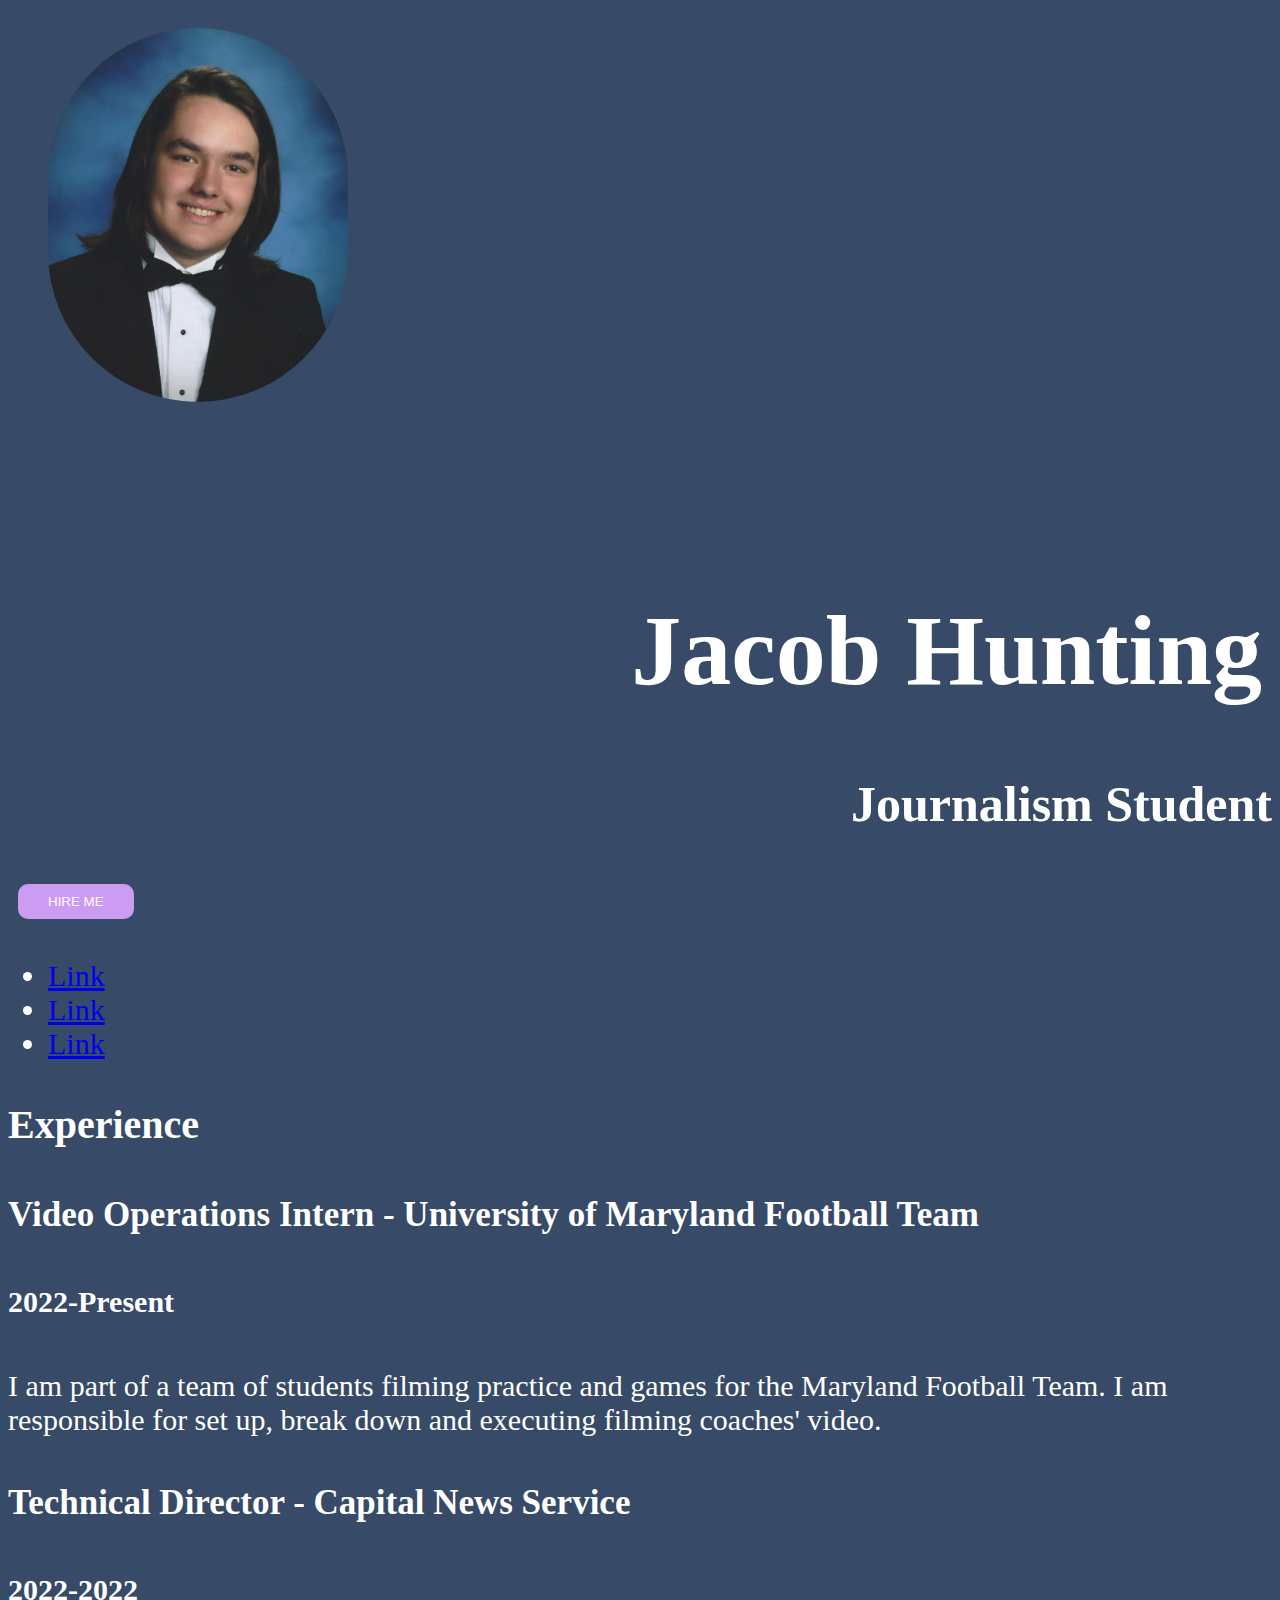
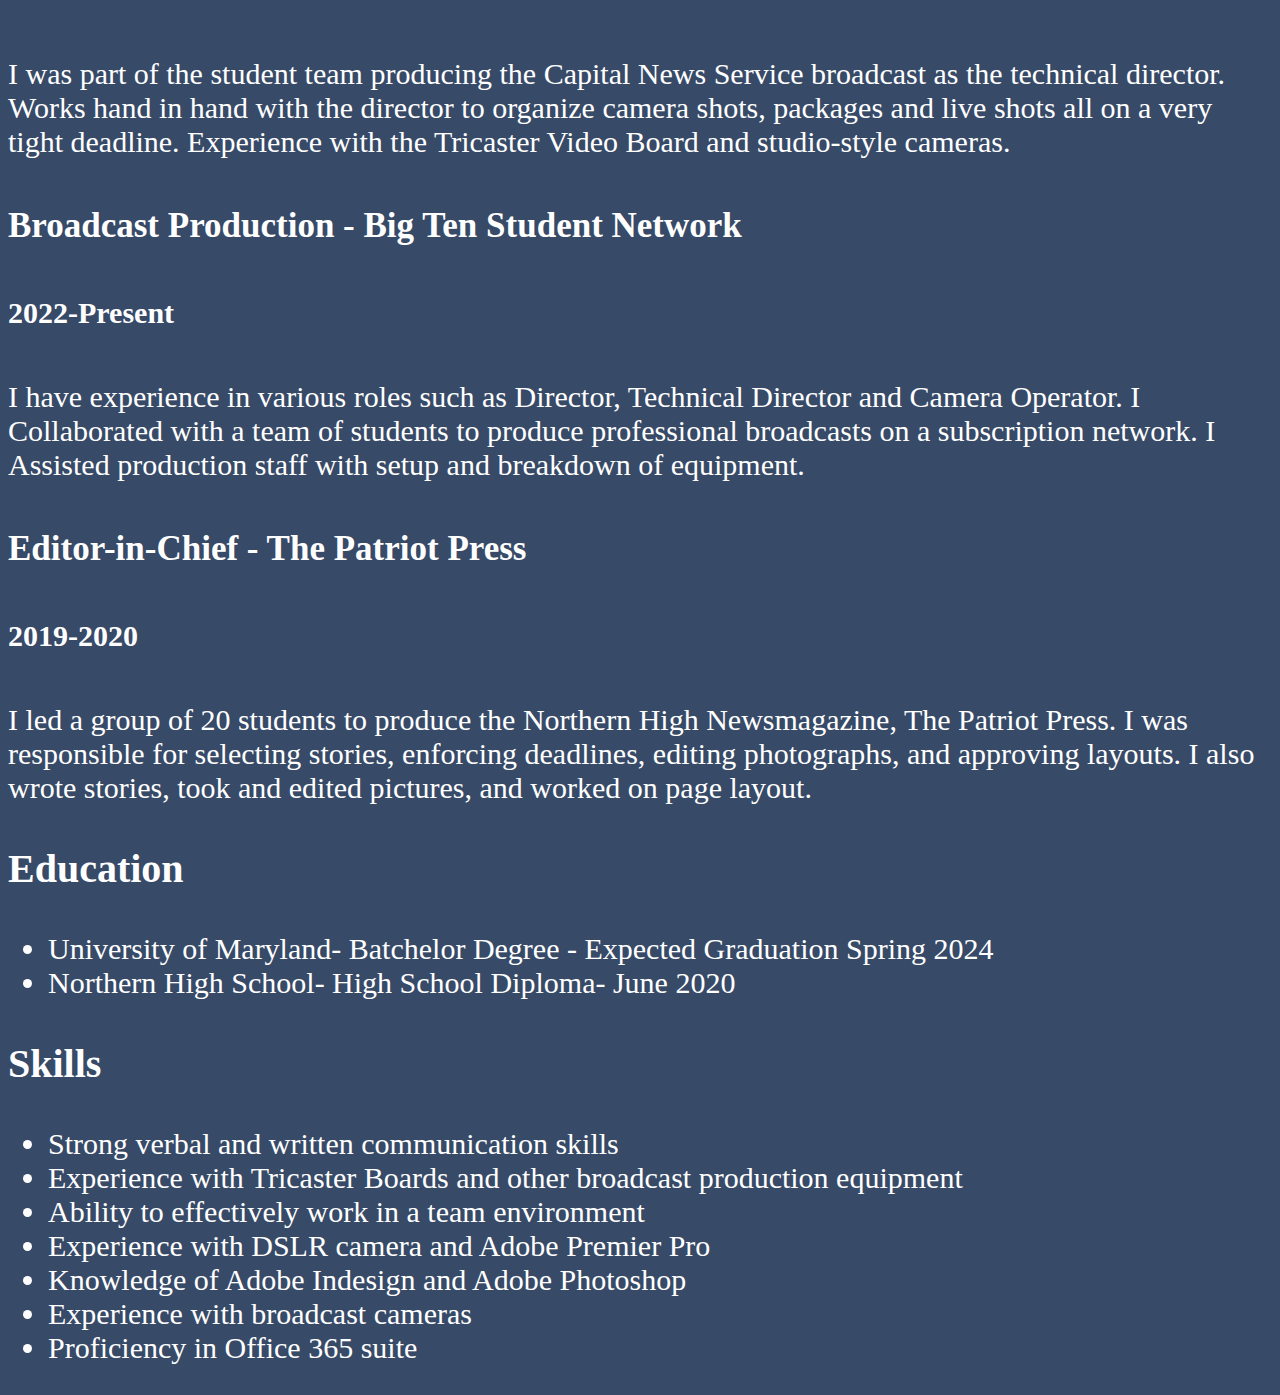
==== online-portfolio-project/index.html @ 9fa2f592 "resume" ====
<!DOCTYPE html>
<html lang="en">
<head>
<link href="style.css" rel="stylesheet">    
    
</head>
    
<body>
    <div class="container-fluid">
        <div class="row">
            
            <div class="col-4"> 
            <img src="jacob%20grad%20.jpg" 
            alt="Jacob Hunting Headshot" 
            class="headshot"></div>
            </div>
            
            
            <div class="col-8">
            <h1> Jacob Hunting</h1>
            <h2>Journalism Student</h2>
            </div>
        </div>
    <button id="button"><a href="mailto:jwhunting30@gmail.com">Hire Me</a></button>
        
    <ul class="nav">
  <li class="nav-item">
    <a class="nav-link" href="#">Link</a>
  </li>
  <li class="nav-item">
    <a class="nav-link" href="#">Link</a>
  </li>
  <li class="nav-item">
    <a class="nav-link" href="#">Link</a>
  </li>
</ul>

      <h3>Experience</h3>
      
            <h4>Video Operations Intern - University of Maryland Football Team</h4>
            <h5>2022-Present</h5>
            <p>I am part of a team of students filming practice and games for the Maryland Football Team. 
               I am responsible for set up, break down and executing filming coaches' video.
            </p>
      
            <h4>Technical Director - Capital News Service</h4>
            <h5>2022-2022</h5>
            <p> I was part of the student team producing the Capital News Service broadcast as the technical director. Works hand in hand with the director to organize camera shots, packages and live shots all on a very tight deadline. Experience with the Tricaster Video Board and studio-style cameras.
            </p>
      
            <h4>Broadcast Production - Big Ten Student Network</h4>
            <h5>2022-Present</h5>
            <p> I have experience in various roles such as Director, Technical Director and Camera Operator. 
                I Collaborated with a team of students to produce professional broadcasts on a subscription network.
                 I Assisted production staff with setup and breakdown of equipment.
            </p>
      
            <h4>Editor-in-Chief - The Patriot Press</h4>
            <h5>2019-2020</h5>
            <p>I led a group of 20 students to produce the Northern High Newsmagazine, The Patriot Press.
               I was responsible for selecting stories, enforcing deadlines, editing photographs, and approving layouts.
               I also wrote stories, took and edited pictures, and worked on page layout.
            </p>
      
      <h3>Education</h3>
      <ul>
        <li>University of Maryland- Batchelor Degree - Expected Graduation Spring 2024</li>
        <li> Northern High School- High School Diploma- June 2020 </li>
      </ul>
      
      <h3>Skills</h3>
      <ul>
        <li>Strong verbal and written communication skills</li>
        <li>Experience with Tricaster Boards and other broadcast production equipment</li>
        <li>Ability to effectively work in a team environment</li> 
        <li>Experience with DSLR camera and Adobe Premier Pro</li>
        <li>Knowledge of Adobe Indesign and Adobe Photoshop</li>
        <li>Experience with broadcast cameras </li>
        <li>Proficiency in Office 365 suite</li>
      </ul>
      <ul>
    
    
    
    
    
    
    
</body>
---- online-portfolio-project/style.css ----
h1 {
    
font-size:100px;
padding:100px 10px 0px 0px;
text-align:right;
color:white
}
h2{
    font-size:50px;
    text-align: right;
    color:white;
}
h3{
    font-size:40px;
    text-align: left;
    color:white
}
h4{
    font-size:35px;
    text-align: left;
    color:white
}
h5{
    font-size: 30px;
    text-align: left;
    color:white;
}
p{
    font-size:30px;
    text-align: left;
    color:white;
}
ul{
    font-size:30px;
    color:white;
}
body{
    background-color: #374A67;
}
.headshot {
    width:300px;
    padding:0px;
    margin:20px 0px 20px 40px;
    border-radius: 500px;
}
#button {
    background-color:#CB9CF2;
    border:0px;
    border-radius: 10px;
    padding:10px 30px 10px 30px;
    text-transform:uppercase;
    margin:10px;
    text-align: right
}

#button a {
    color:white;
    text-decoration: none;
}
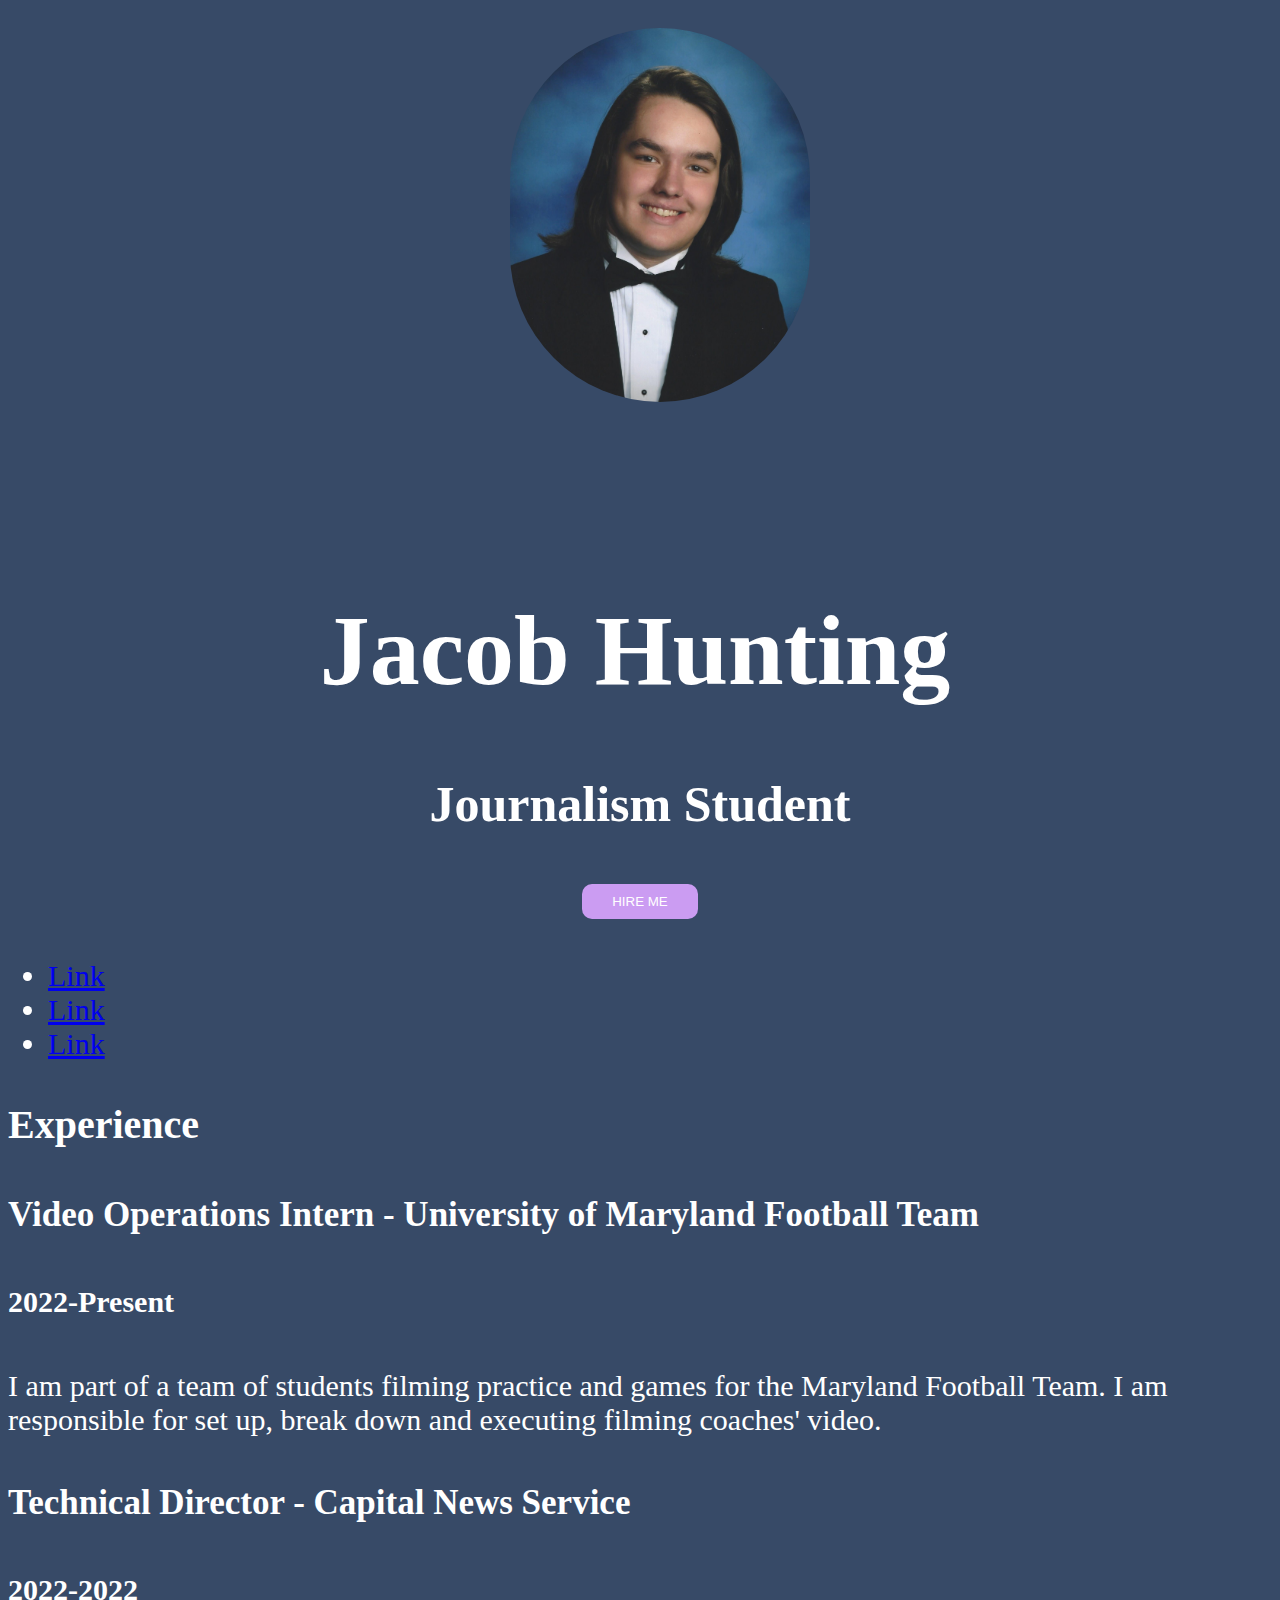
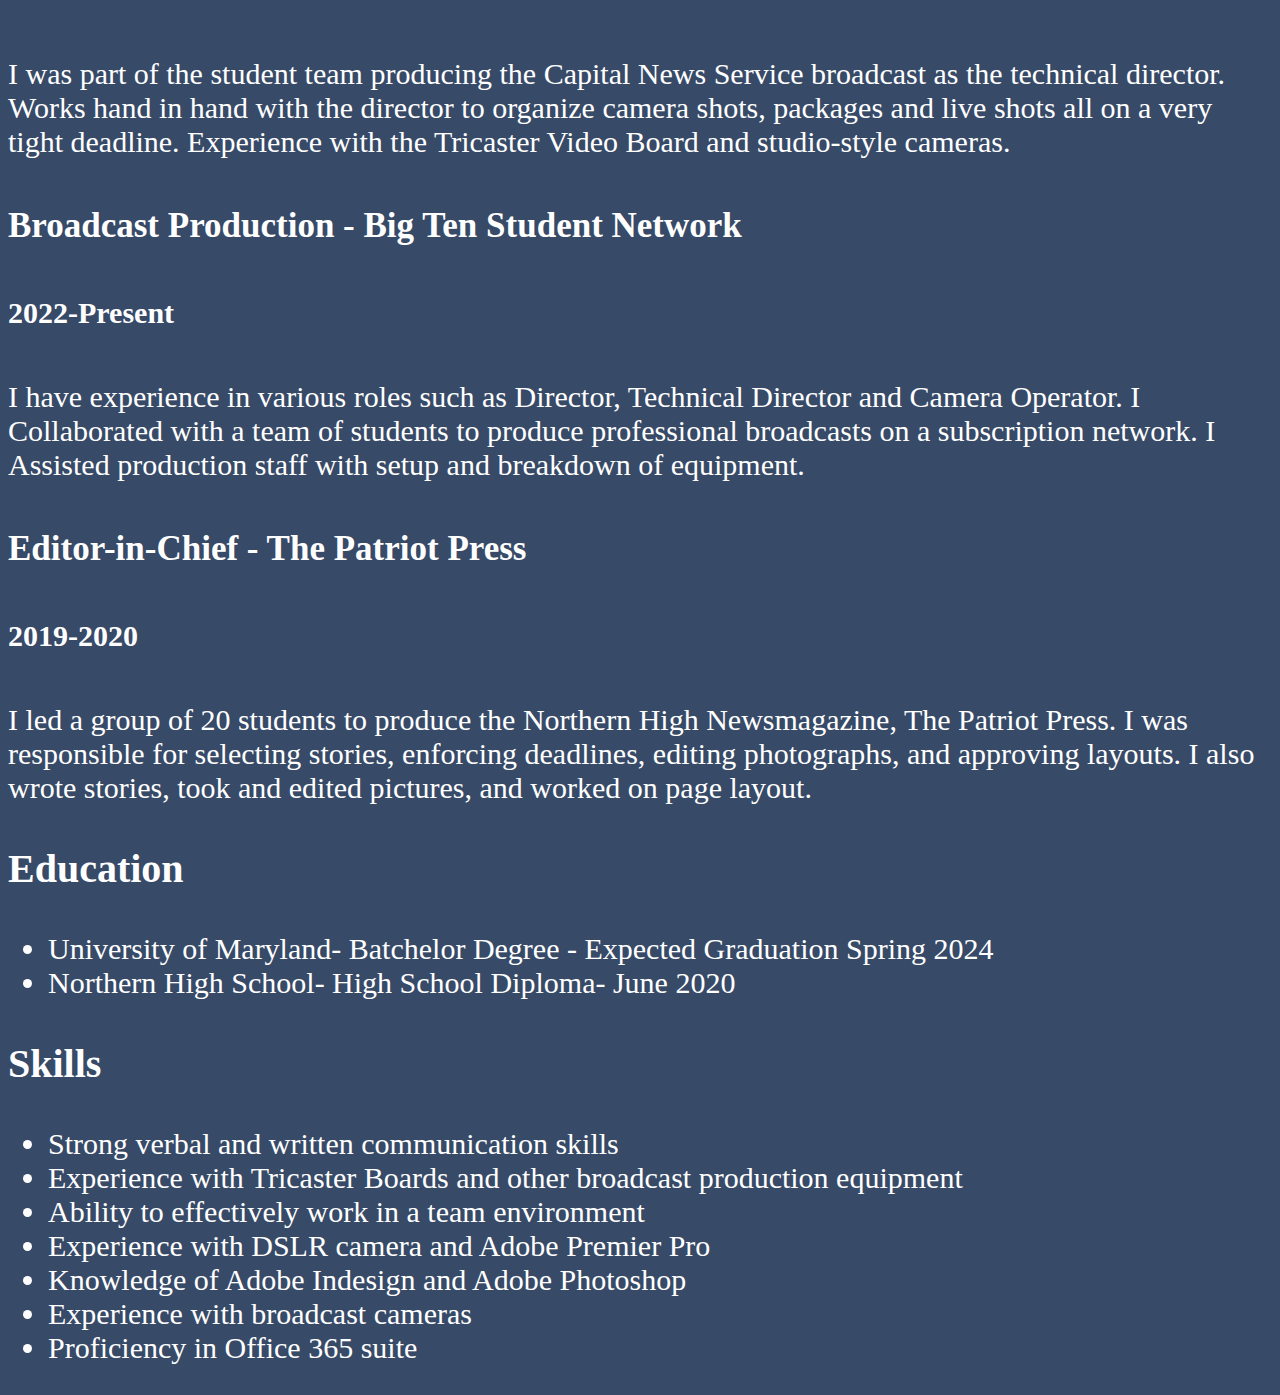
==== commit dac5593c: "worked on list" ====
--- a/online-portfolio-project/index.html
+++ b/online-portfolio-project/index.html
@@ -1,27 +1,33 @@
 <!DOCTYPE html>
 <html lang="en">
 <head>
+<link href="https://cdn.jsdelivr.net/npm/bootstrap@5.0.1/dist/css/bootstrap.min.css" rel="stylesheet" integrity="sha384-+0n0xVW2eSR5OomGNYDnhzAbDsOXxcvSN1TPprVMTNDbiYZCxYbOOl7+AMvyTG2x" crossorigin="anonymous">
+<script src="https://cdn.jsdelivr.net/npm/bootstrap@5.0.1/dist/js/bootstrap.bundle.min.js" integrity="sha384-gtEjrD/SeCtmISkJkNUaaKMoLD0//ElJ19smozuHV6z3Iehds+3Ulb9Bn9Plx0x4" crossorigin="anonymous"></script>
+<link rel="stylesheet" href="https://cdn.jsdelivr.net/npm/bootstrap-icons@1.5.0/font/bootstrap-icons.css">
+
 <link href="style.css" rel="stylesheet">    
     
 </head>
     
 <body>
     <div class="container-fluid">
-        <div class="row">
+        <div class="row topper">
             
             <div class="col-4"> 
             <img src="jacob%20grad%20.jpg" 
             alt="Jacob Hunting Headshot" 
             class="headshot"></div>
-            </div>
+            
             
             
             <div class="col-8">
             <h1> Jacob Hunting</h1>
             <h2>Journalism Student</h2>
+            <button id="button"><a href="mailto:jwhunting30@gmail.com">Hire Me</a></button>
             </div>
         </div>
-    <button id="button"><a href="mailto:jwhunting30@gmail.com">Hire Me</a></button>
+        </div>
+    
         
     <ul class="nav">
   <li class="nav-item">
@@ -35,6 +41,10 @@
   </li>
 </ul>
 
+    <div class="container-fluid">
+        <div class="row">
+        <div class="col-sm-9">
+        
       <h3>Experience</h3>
       
             <h4>Video Operations Intern - University of Maryland Football Team</h4>
@@ -67,7 +77,9 @@
         <li>University of Maryland- Batchelor Degree - Expected Graduation Spring 2024</li>
         <li> Northern High School- High School Diploma- June 2020 </li>
       </ul>
-      
+            
+            </div>
+            <div class="col-sm-3">
       <h3>Skills</h3>
       <ul>
         <li>Strong verbal and written communication skills</li>
@@ -78,10 +90,10 @@
         <li>Experience with broadcast cameras </li>
         <li>Proficiency in Office 365 suite</li>
       </ul>
-      <ul>
+            </div>
     
-    
-    
+        </div>
+          </div>
     
     
     
--- a/online-portfolio-project/style.css
+++ b/online-portfolio-project/style.css
@@ -2,12 +2,10 @@
     
 font-size:100px;
 padding:100px 10px 0px 0px;
-text-align:right;
 color:white
 }
 h2{
     font-size:50px;
-    text-align: right;
     color:white;
 }
 h3{
@@ -56,4 +54,7 @@
 #button a {
     color:white;
     text-decoration: none;
-}+}
+.topper{
+    text-align: center;
+}
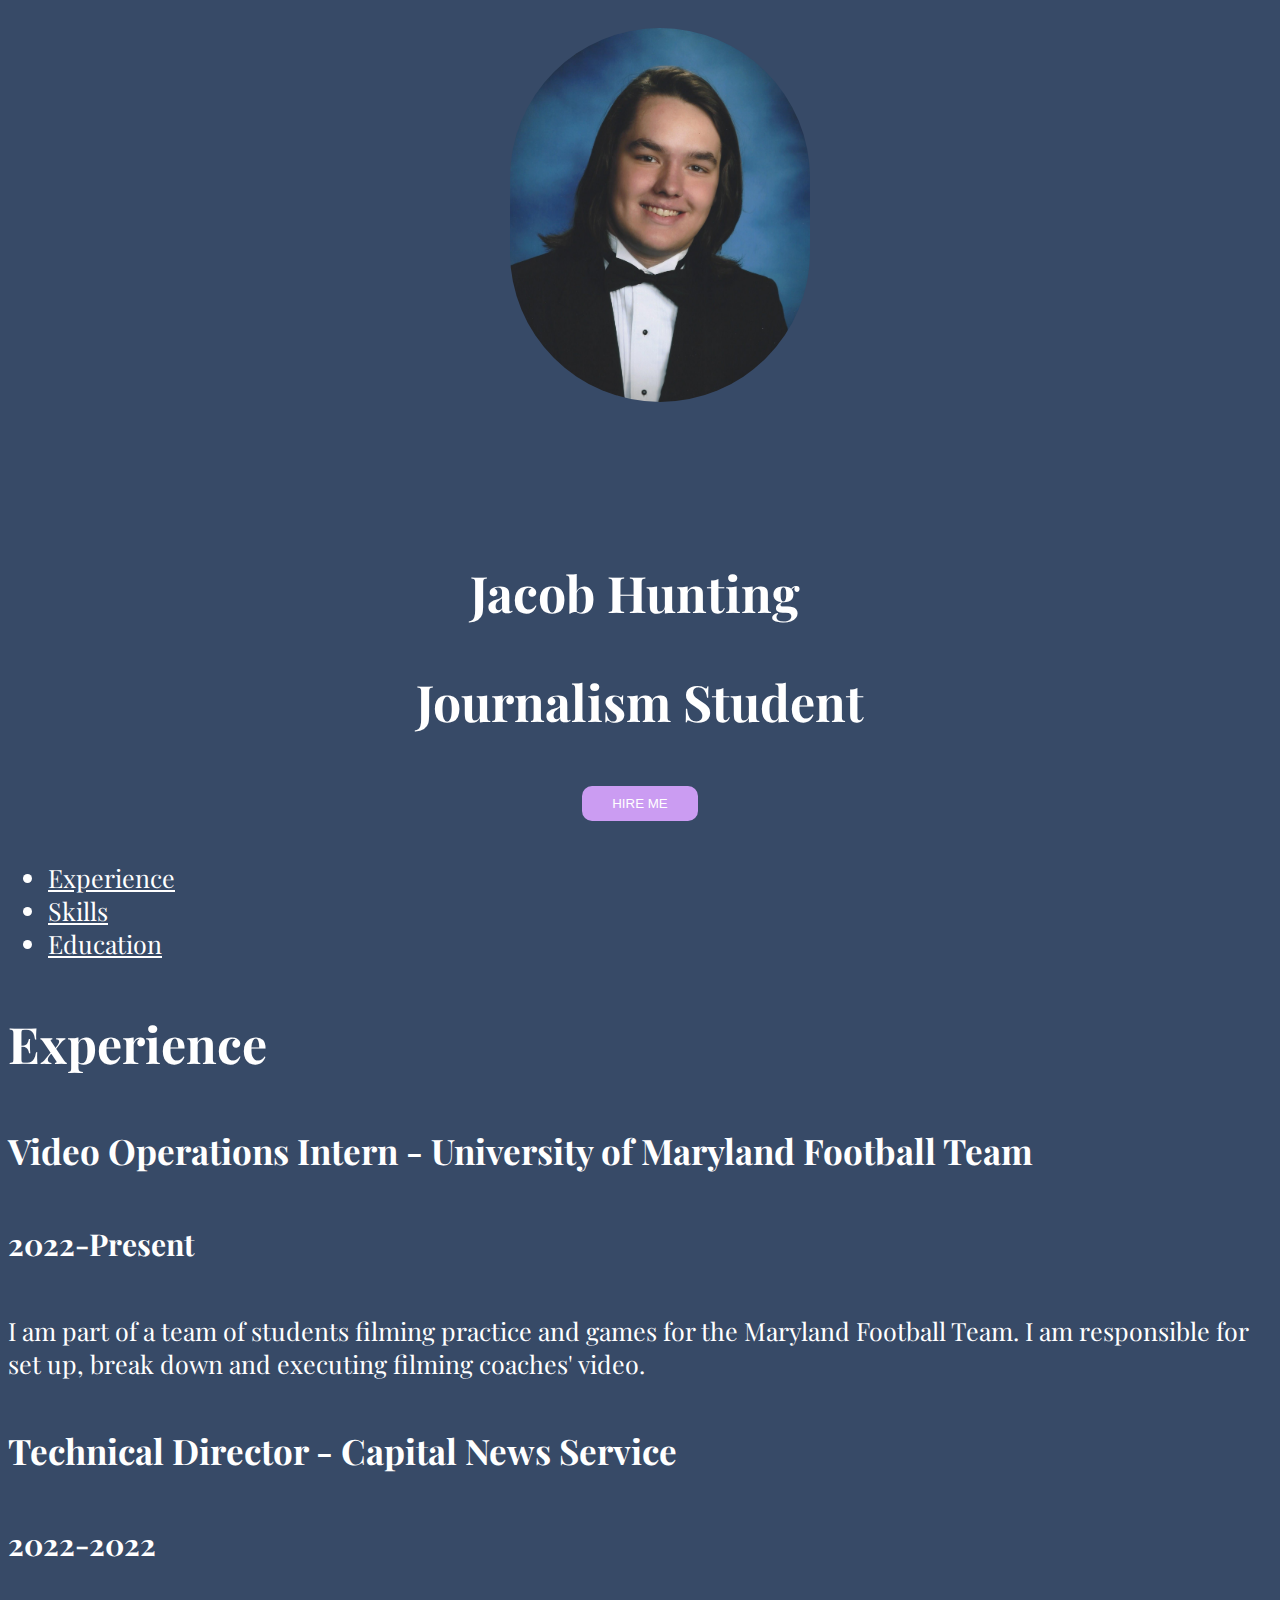
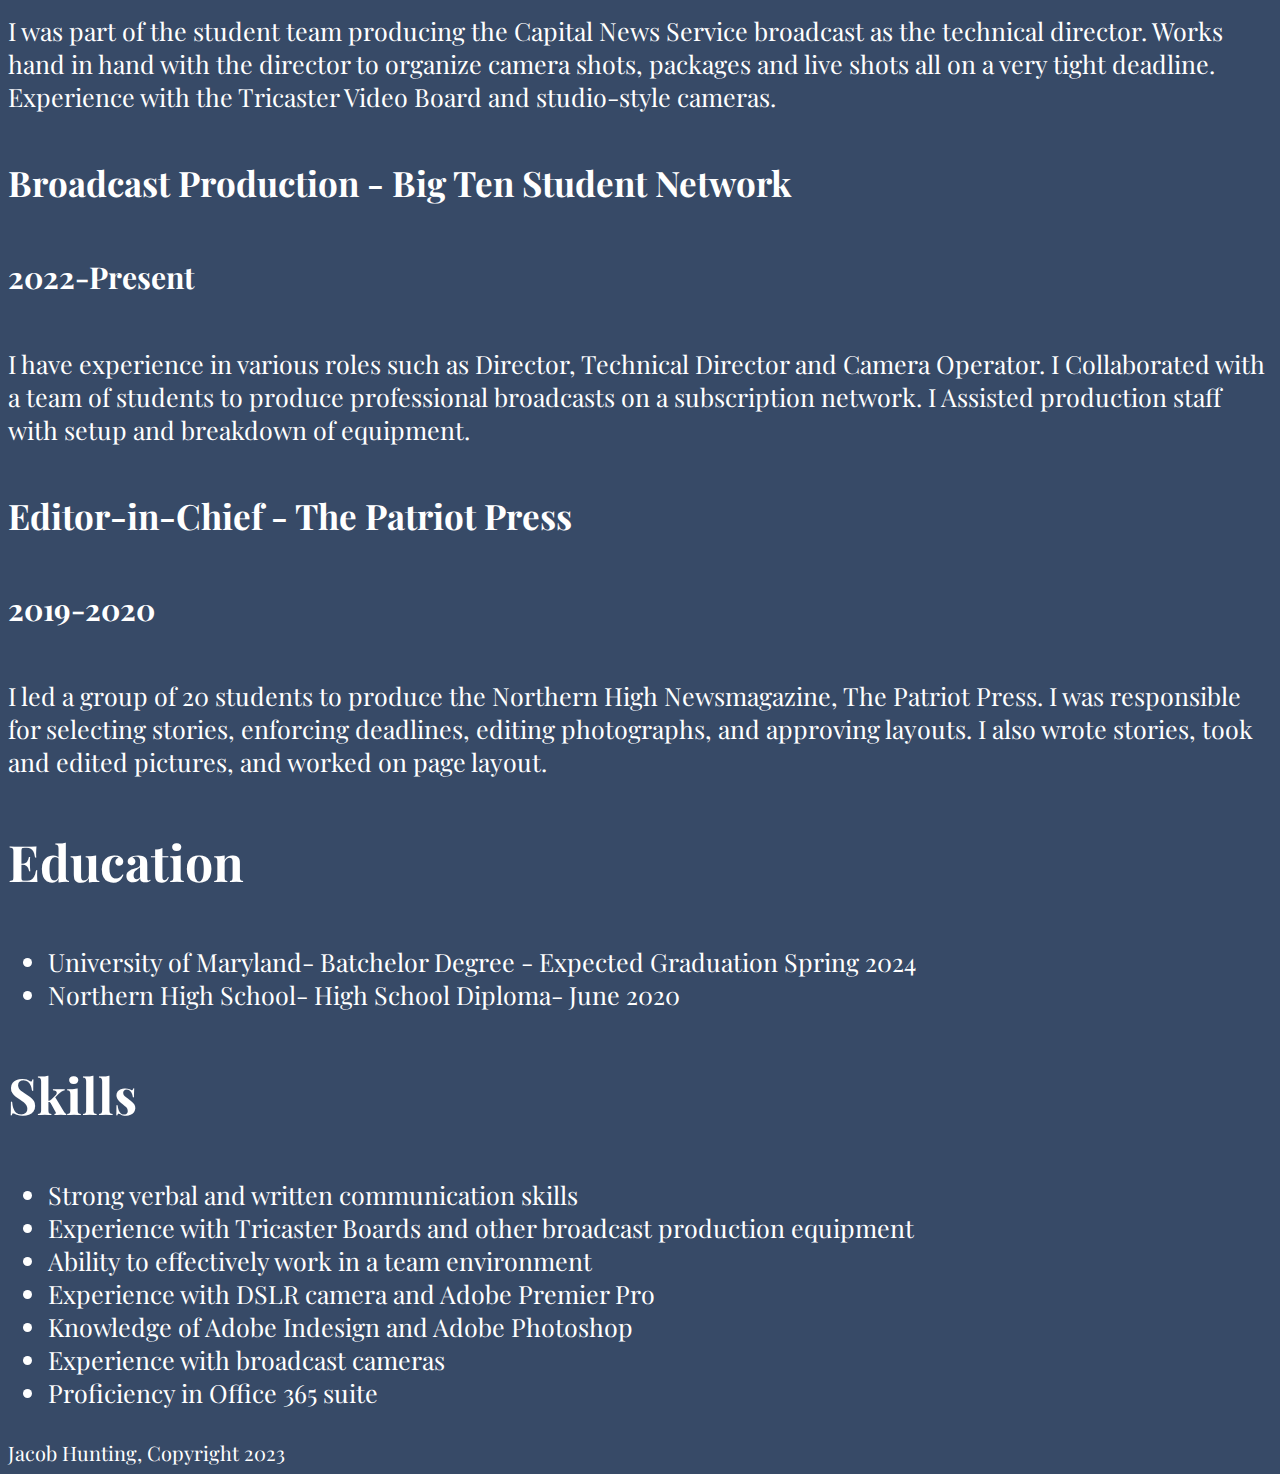
==== commit 47f14ce3: "work" ====
--- a/online-portfolio-project/index.html
+++ b/online-portfolio-project/index.html
@@ -1,12 +1,18 @@
 <!DOCTYPE html>
 <html lang="en">
 <head>
+<meta charset="utf-8">
+<meta name="viewport" content="width=device-width, initial-scale=1, shrink-to-fit=no">
 <link href="https://cdn.jsdelivr.net/npm/bootstrap@5.0.1/dist/css/bootstrap.min.css" rel="stylesheet" integrity="sha384-+0n0xVW2eSR5OomGNYDnhzAbDsOXxcvSN1TPprVMTNDbiYZCxYbOOl7+AMvyTG2x" crossorigin="anonymous">
 <script src="https://cdn.jsdelivr.net/npm/bootstrap@5.0.1/dist/js/bootstrap.bundle.min.js" integrity="sha384-gtEjrD/SeCtmISkJkNUaaKMoLD0//ElJ19smozuHV6z3Iehds+3Ulb9Bn9Plx0x4" crossorigin="anonymous"></script>
 <link rel="stylesheet" href="https://cdn.jsdelivr.net/npm/bootstrap-icons@1.5.0/font/bootstrap-icons.css">
 
-<link href="style.css" rel="stylesheet">    
+<link href="style.css" rel="stylesheet">   
     
+<link rel="preconnect" href="https://fonts.googleapis.com">
+<link rel="preconnect" href="https://fonts.gstatic.com" crossorigin>
+<link href="https://fonts.googleapis.com/css2?family=Playfair+Display&display=swap" rel="stylesheet">
+<title>Jacob Hunting Resume</title>
 </head>
     
 <body>
@@ -20,7 +26,7 @@
             
             
             
-            <div class="col-8">
+            <div class="col-lg-8">
             <h1> Jacob Hunting</h1>
             <h2>Journalism Student</h2>
             <button id="button"><a href="mailto:jwhunting30@gmail.com">Hire Me</a></button>
@@ -29,22 +35,23 @@
         </div>
     
         
-    <ul class="nav">
+    <ul class="nav nav-tabs">
   <li class="nav-item">
-    <a class="nav-link" href="#">Link</a>
+    <a class="nav-link" href="#experience">Experience</a>
   </li>
   <li class="nav-item">
-    <a class="nav-link" href="#">Link</a>
+    <a class="nav-link" href="#skills">Skills</a>
   </li>
   <li class="nav-item">
-    <a class="nav-link" href="#">Link</a>
+    <a class="nav-link" href="#education">Education</a>
   </li>
 </ul>
 
     <div class="container-fluid">
         <div class="row">
-        <div class="col-sm-9">
+        <div class="col-md-9">
         
+        <a name="experience"></a>    
       <h3>Experience</h3>
       
             <h4>Video Operations Intern - University of Maryland Football Team</h4>
@@ -72,6 +79,7 @@
                I also wrote stories, took and edited pictures, and worked on page layout.
             </p>
       
+            <a name="education"></a>
       <h3>Education</h3>
       <ul>
         <li>University of Maryland- Batchelor Degree - Expected Graduation Spring 2024</li>
@@ -79,7 +87,8 @@
       </ul>
             
             </div>
-            <div class="col-sm-3">
+            <div class="col-md-3">
+                <a name="skills"></a>
       <h3>Skills</h3>
       <ul>
         <li>Strong verbal and written communication skills</li>
@@ -94,8 +103,11 @@
     
         </div>
           </div>
-    
-    
+    <div class="container-fluid">
+        <div class="row footer">
+        Jacob Hunting, Copyright 2023
+</div>
+    </div>
     
     
 </body>--- a/online-portfolio-project/style.css
+++ b/online-portfolio-project/style.css
@@ -1,3 +1,6 @@
+@media{
+    
+
 h1 {
     
 font-size:100px;
@@ -34,6 +37,7 @@
 }
 body{
     background-color: #374A67;
+    font-family: "playfair display";
 }
 .headshot {
     width:300px;
@@ -49,6 +53,7 @@
     text-transform:uppercase;
     margin:10px;
     text-align: right
+    
 }
 
 #button a {
@@ -58,3 +63,56 @@
 .topper{
     text-align: center;
 }
+.footer{
+  text-align: left;
+    color: white;
+    font-size: 20px;
+    
+}
+.nav a{
+    color: white;
+    
+}
+.nav a:hover{
+    color:#CB9CF2 
+}
+}
+@media (min-width:768px){
+   p{
+    font-size:20px;
+} 
+    li{
+    font-size: 20px
+    }  
+
+}
+
+@media (min-width: 576px) {
+   
+    h1 {
+         font-size:50px;
+    }
+    p {
+        font-size: 20px;
+    }
+}
+
+@media {
+    
+    h1 {
+        font-size:50px;
+       
+}
+    h3{
+        font-size: 50px;
+    }
+    h5{
+        font-size:30px;
+    }
+    p{
+        font-size: 25px;
+    }
+    li{
+        font-size: 25px;
+    }
+}